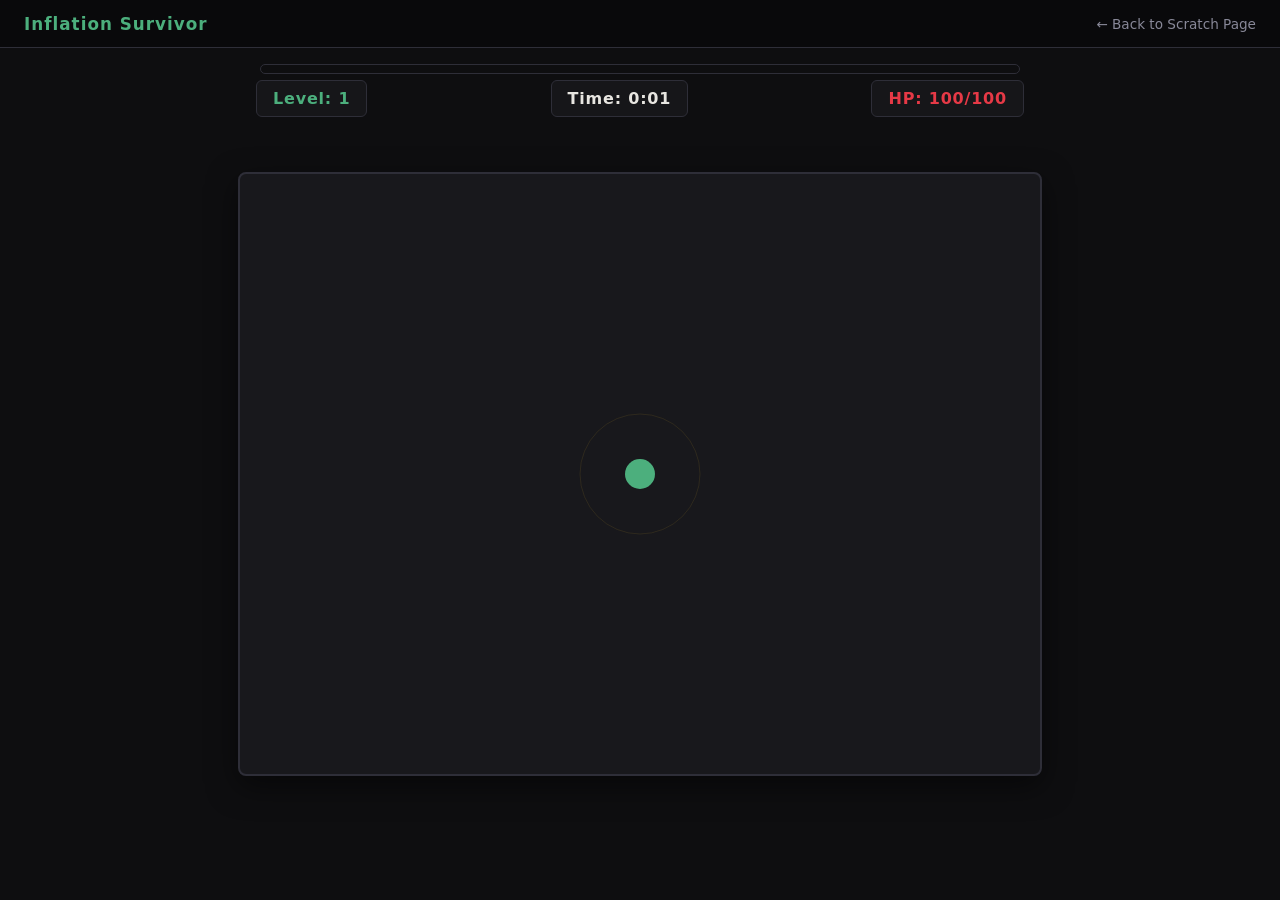
==== game.html @ 9a2759a7 "Add files via upload" ====
<!DOCTYPE html>
<html lang="en">
<head>
    <meta charset="UTF-8">
    <meta name="viewport" content="width=device-width, initial-scale=1.0">
    <title>Inflation Survivor</title>
    <style>
        /* ===== Reset & Base ===== */
        *, *::before, *::after { box-sizing: border-box; margin: 0; padding: 0; }

        :root {
            --dark: #0e0e10;
            --card: #18181c;
            --border: #2e2e38;
            --red: #e63946;
            --gold: #f4c430;
            --green: #4caf7d;
            --text: #e8e6e1;
            --muted: #888898;
        }

        body {
            font-family: 'Segoe UI', system-ui, sans-serif;
            background: var(--dark);
            color: var(--text);
            min-height: 100vh;
            display: flex;
            flex-direction: column;
            overflow: hidden; /* Prevent scrolling while playing */
        }

        /* ===== Top Nav ===== */
        .top-nav {
            background: #09090b;
            padding: 0.85rem 1.5rem;
            display: flex;
            justify-content: space-between;
            align-items: center;
            border-bottom: 1px solid var(--border);
            z-index: 10;
        }
        .top-nav .brand { color: var(--green); font-weight: 900; font-size: 1.05rem; text-decoration: none; letter-spacing: 0.06em; }
        .top-nav a { color: var(--muted); font-size: 0.85rem; text-decoration: none; }
        .top-nav a:hover { color: var(--text); }

        /* ===== Game Container ===== */
        .game-container {
            flex-grow: 1;
            display: flex;
            justify-content: center;
            align-items: center;
            position: relative;
            padding: 1rem;
        }

        canvas {
            background: var(--card);
            border: 2px solid var(--border);
            border-radius: 8px;
            box-shadow: 0 10px 30px rgba(0,0,0,0.5);
            max-width: 100%;
            max-height: 100%;
        }

        /* ===== UI Overlays ===== */
        .ui-layer {
            position: absolute;
            top: 2rem;
            left: 50%;
            transform: translateX(-50%);
            width: 800px;
            max-width: 95%;
            display: flex;
            justify-content: space-between;
            pointer-events: none;
            padding: 0 1rem;
        }

        .stat-box {
            background: rgba(24, 24, 28, 0.8);
            border: 1px solid var(--border);
            padding: 0.5rem 1rem;
            border-radius: 6px;
            font-weight: bold;
            letter-spacing: 0.05em;
        }

        .xp-bar-container {
            position: absolute;
            top: 1rem;
            left: 50%;
            transform: translateX(-50%);
            width: 760px;
            max-width: 90%;
            height: 10px;
            background: var(--dark);
            border: 1px solid var(--border);
            border-radius: 10px;
            overflow: hidden;
            pointer-events: none;
        }
        
        .xp-bar-fill {
            height: 100%;
            width: 0%;
            background: var(--gold);
            transition: width 0.2s;
        }

        /* ===== Game Over Screen ===== */
        .overlay-screen {
            position: absolute;
            top: 0; left: 0; right: 0; bottom: 0;
            background: rgba(14, 14, 16, 0.85);
            display: flex;
            flex-direction: column;
            justify-content: center;
            align-items: center;
            z-index: 20;
            display: none;
        }

        .overlay-screen h1 {
            font-size: 3rem;
            color: var(--red);
            margin-bottom: 1rem;
        }

        .overlay-screen p {
            font-size: 1.2rem;
            margin-bottom: 2rem;
            color: var(--muted);
        }

        .btn {
            background: var(--green);
            color: var(--dark);
            border: none;
            padding: 0.8rem 2rem;
            font-size: 1.1rem;
            font-weight: bold;
            border-radius: 6px;
            cursor: pointer;
            transition: transform 0.1s;
        }
        .btn:hover { background: #5cdb99; }
        .btn:active { transform: scale(0.95); }

    </style>
</head>
<body>

<nav class="top-nav">
    <a href="scratch.html" class="brand">Inflation Survivor</a>
    <a href="scratch.html">← Back to Scratch Page</a>
</nav>

<div class="game-container">
    <div class="xp-bar-container"><div class="xp-bar-fill" id="xp-bar"></div></div>
    
    <div class="ui-layer">
        <div class="stat-box" style="color: var(--green);">Level: <span id="ui-level">1</span></div>
        <div class="stat-box" style="color: var(--text);">Time: <span id="ui-time">0:00</span></div>
        <div class="stat-box" style="color: var(--red);">HP: <span id="ui-hp">100</span>/100</div>
    </div>

    <canvas id="gameCanvas" width="800" height="600"></canvas>

    <div class="overlay-screen" id="game-over">
        <h1>BANKRUPT</h1>
        <p>You survived <span id="final-time" style="color:var(--text)">0:00</span> and reached Level <span id="final-level" style="color:var(--gold)">1</span>.</p>
        <button class="btn" onclick="startGame()">Restart Game</button>
    </div>
</div>

<script>
    const canvas = document.getElementById('gameCanvas');
    const ctx = canvas.getContext('2d');

    // UI Elements
    const uiLevel = document.getElementById('ui-level');
    const uiHp = document.getElementById('ui-hp');
    const uiTime = document.getElementById('ui-time');
    const xpBar = document.getElementById('xp-bar');
    const gameOverScreen = document.getElementById('game-over');
    const finalTime = document.getElementById('final-time');
    const finalLevel = document.getElementById('final-level');

    // Input tracking
    const keys = { w: false, a: false, s: false, d: false, ArrowUp: false, ArrowLeft: false, ArrowDown: false, ArrowRight: false };
    
    window.addEventListener('keydown', e => { if(keys.hasOwnProperty(e.key)) keys[e.key] = true; });
    window.addEventListener('keyup', e => { if(keys.hasOwnProperty(e.key)) keys[e.key] = false; });

    // Game State
    let gameLoop;
    let frameCount = 0;
    let isGameOver = false;
    let startTime = 0;

    let player, enemies, projectiles, gems, particles;

    class Player {
        constructor() {
            this.x = canvas.width / 2;
            this.y = canvas.height / 2;
            this.size = 15;
            this.speed = 3.5;
            this.maxHp = 100;
            this.hp = 100;
            
            this.level = 1;
            this.xp = 0;
            this.xpNeeded = 10;
            
            // Attack stats
            this.fireRate = 60; // shoots every X frames
            this.projectileSpeed = 7;
            this.damage = 25;
            this.attackTimer = 0;
            this.pickupRadius = 60;
        }

        update() {
            // Movement
            let dx = 0; let dy = 0;
            if (keys.w || keys.ArrowUp) dy -= 1;
            if (keys.s || keys.ArrowDown) dy += 1;
            if (keys.a || keys.ArrowLeft) dx -= 1;
            if (keys.d || keys.ArrowRight) dx += 1;

            // Normalize diagonal movement
            if (dx !== 0 && dy !== 0) {
                const length = Math.sqrt(dx*dx + dy*dy);
                dx /= length; dy /= length;
            }

            this.x += dx * this.speed;
            this.y += dy * this.speed;

            // Keep in bounds
            this.x = Math.max(this.size, Math.min(canvas.width - this.size, this.x));
            this.y = Math.max(this.size, Math.min(canvas.height - this.size, this.y));

            // Auto Attack
            this.attackTimer++;
            if (this.attackTimer >= this.fireRate) {
                this.shoot();
                this.attackTimer = 0;
            }
        }

        shoot() {
            if (enemies.length === 0) return;
            
            // Find nearest enemy
            let nearest = null;
            let minDist = Infinity;
            
            for (let enemy of enemies) {
                const dist = Math.hypot(enemy.x - this.x, enemy.y - this.y);
                if (dist < minDist) {
                    minDist = dist;
                    nearest = enemy;
                }
            }

            if (nearest) {
                const angle = Math.atan2(nearest.y - this.y, nearest.x - this.x);
                projectiles.push(new Projectile(this.x, this.y, angle, this.projectileSpeed, this.damage));
                
                // At higher levels, shoot backwards too
                if (this.level >= 5) {
                    projectiles.push(new Projectile(this.x, this.y, angle + Math.PI, this.projectileSpeed, this.damage));
                }
            }
        }

        gainXp(amount) {
            this.xp += amount;
            if (this.xp >= this.xpNeeded) {
                this.xp -= this.xpNeeded;
                this.level++;
                this.xpNeeded = Math.floor(this.xpNeeded * 1.5);
                
                // Level up perks
                this.maxHp += 10;
                this.hp = this.maxHp;
                this.damage += 5;
                if (this.fireRate > 15) this.fireRate -= 5;
                this.pickupRadius += 10;
                
                createParticles(this.x, this.y, '#f4c430', 30);
                uiLevel.textContent = this.level;
            }
            updateUI();
        }

        takeDamage(amount) {
            this.hp -= amount;
            updateUI();
            if (this.hp <= 0) {
                endGame();
            }
        }

        draw() {
            ctx.fillStyle = '#4caf7d'; // Wallet green
            ctx.beginPath();
            ctx.arc(this.x, this.y, this.size, 0, Math.PI * 2);
            ctx.fill();
            
            // Draw pickup radius faintly
            ctx.strokeStyle = 'rgba(244, 196, 48, 0.1)';
            ctx.beginPath();
            ctx.arc(this.x, this.y, this.pickupRadius, 0, Math.PI * 2);
            ctx.stroke();
        }
    }

    class Enemy {
        constructor(x, y, type) {
            this.x = x;
            this.y = y;
            this.size = type === 'tank' ? 18 : 12;
            this.speed = type === 'fast' ? 2.5 : type === 'tank' ? 0.8 : 1.2;
            this.hp = type === 'tank' ? 150 : 40;
            this.damage = type === 'tank' ? 15 : 5;
            this.color = type === 'fast' ? '#e89447' : '#e63946'; // Orange bills, Red inflation
        }

        update() {
            const angle = Math.atan2(player.y - this.y, player.x - this.x);
            this.x += Math.cos(angle) * this.speed;
            this.y += Math.sin(angle) * this.speed;

            // Check collision with player
            const dist = Math.hypot(player.x - this.x, player.y - this.y);
            if (dist < this.size + player.size) {
                player.takeDamage(this.damage);
                this.hp = 0; // Enemy dies on impact
            }
        }

        draw() {
            ctx.fillStyle = this.color;
            ctx.beginPath();
            ctx.arc(this.x, this.y, this.size, 0, Math.PI * 2);
            ctx.fill();
        }
    }

    class Projectile {
        constructor(x, y, angle, speed, damage) {
            this.x = x;
            this.y = y;
            this.vx = Math.cos(angle) * speed;
            this.vy = Math.sin(angle) * speed;
            this.size = 4;
            this.damage = damage;
            this.life = 100;
        }

        update() {
            this.x += this.vx;
            this.y += this.vy;
            this.life--;
        }

        draw() {
            ctx.fillStyle = '#e8e6e1';
            ctx.beginPath();
            ctx.arc(this.x, this.y, this.size, 0, Math.PI * 2);
            ctx.fill();
        }
    }

    class Gem {
        constructor(x, y) {
            this.x = x;
            this.y = y;
            this.size = 5;
            this.value = 5;
            this.collected = false;
        }

        update() {
            const dist = Math.hypot(player.x - this.x, player.y - this.y);
            
            // Magnet effect
            if (dist < player.pickupRadius) {
                const angle = Math.atan2(player.y - this.y, player.x - this.x);
                this.x += Math.cos(angle) * 6;
                this.y += Math.sin(angle) * 6;
            }

            // Pickup
            if (dist < player.size + this.size) {
                player.gainXp(this.value);
                this.collected = true;
            }
        }

        draw() {
            ctx.fillStyle = '#f4c430'; // Gold
            ctx.beginPath();
            ctx.arc(this.x, this.y, this.size, 0, Math.PI * 2);
            ctx.fill();
        }
    }

    class Particle {
        constructor(x, y, color) {
            this.x = x;
            this.y = y;
            this.vx = (Math.random() - 0.5) * 6;
            this.vy = (Math.random() - 0.5) * 6;
            this.life = Math.random() * 20 + 10;
            this.color = color;
            this.size = Math.random() * 3 + 1;
        }
        update() {
            this.x += this.vx;
            this.y += this.vy;
            this.life--;
        }
        draw() {
            ctx.fillStyle = this.color;
            ctx.fillRect(this.x, this.y, this.size, this.size);
        }
    }

    function createParticles(x, y, color, amount=10) {
        for(let i=0; i<amount; i++) particles.push(new Particle(x, y, color));
    }

    function spawnEnemy() {
        // Spawn slightly outside canvas
        let x, y;
        if (Math.random() < 0.5) {
            x = Math.random() < 0.5 ? -30 : canvas.width + 30;
            y = Math.random() * canvas.height;
        } else {
            x = Math.random() * canvas.width;
            y = Math.random() < 0.5 ? -30 : canvas.height + 30;
        }

        // Difficulty scaling over time
        const r = Math.random();
        let type = 'normal';
        if (frameCount > 600 && r < 0.2) type = 'fast';
        if (frameCount > 1200 && r > 0.8) type = 'tank';

        enemies.push(new Enemy(x, y, type));
    }

    function updateUI() {
        uiHp.textContent = Math.max(0, Math.floor(player.hp));
        xpBar.style.width = `${(player.xp / player.xpNeeded) * 100}%`;
    }

    function formatTime(ms) {
        const totalSeconds = Math.floor(ms / 1000);
        const m = Math.floor(totalSeconds / 60);
        const s = totalSeconds % 60;
        return `${m}:${s.toString().padStart(2, '0')}`;
    }

    function startGame() {
        player = new Player();
        enemies = [];
        projectiles = [];
        gems = [];
        particles = [];
        frameCount = 0;
        isGameOver = false;
        startTime = Date.now();
        
        gameOverScreen.style.display = 'none';
        uiLevel.textContent = player.level;
        updateUI();
        
        if(gameLoop) cancelAnimationFrame(gameLoop);
        loop();
    }

    function endGame() {
        isGameOver = true;
        const timeAlive = formatTime(Date.now() - startTime);
        finalTime.textContent = timeAlive;
        finalLevel.textContent = player.level;
        gameOverScreen.style.display = 'flex';
    }

    function loop() {
        if (isGameOver) return;
        
        ctx.clearRect(0, 0, canvas.width, canvas.height);
        frameCount++;

        // Timer
        uiTime.textContent = formatTime(Date.now() - startTime);

        // Spawn logic (gets faster over time)
        const spawnRate = Math.max(10, 60 - Math.floor(frameCount / 300));
        if (frameCount % spawnRate === 0) spawnEnemy();

        // Update & Draw Player
        player.update();
        player.draw();

        // Projectiles
        for (let i = projectiles.length - 1; i >= 0; i--) {
            let p = projectiles[i];
            p.update();
            p.draw();
            if (p.life <= 0 || p.x < 0 || p.x > canvas.width || p.y < 0 || p.y > canvas.height) {
                projectiles.splice(i, 1);
            }
        }

        // Gems
        for (let i = gems.length - 1; i >= 0; i--) {
            let g = gems[i];
            g.update();
            g.draw();
            if (g.collected) gems.splice(i, 1);
        }

        // Enemies & Collisions
        for (let i = enemies.length - 1; i >= 0; i--) {
            let e = enemies[i];
            e.update();
            e.draw();

            // Check if hit by projectile
            for (let j = projectiles.length - 1; j >= 0; j--) {
                let p = projectiles[j];
                const dist = Math.hypot(e.x - p.x, e.y - p.y);
                if (dist < e.size + p.size) {
                    e.hp -= p.damage;
                    createParticles(p.x, p.y, '#e8e6e1', 5);
                    projectiles.splice(j, 1);
                    break;
                }
            }

            if (e.hp <= 0) {
                createParticles(e.x, e.y, e.color, 15);
                gems.push(new Gem(e.x, e.y));
                enemies.splice(i, 1);
            }
        }

        // Particles
        for (let i = particles.length - 1; i >= 0; i--) {
            let pt = particles[i];
            pt.update();
            pt.draw();
            if (pt.life <= 0) particles.splice(i, 1);
        }

        gameLoop = requestAnimationFrame(loop);
    }

    // Start
    startGame();
</script>

</body>
</html>
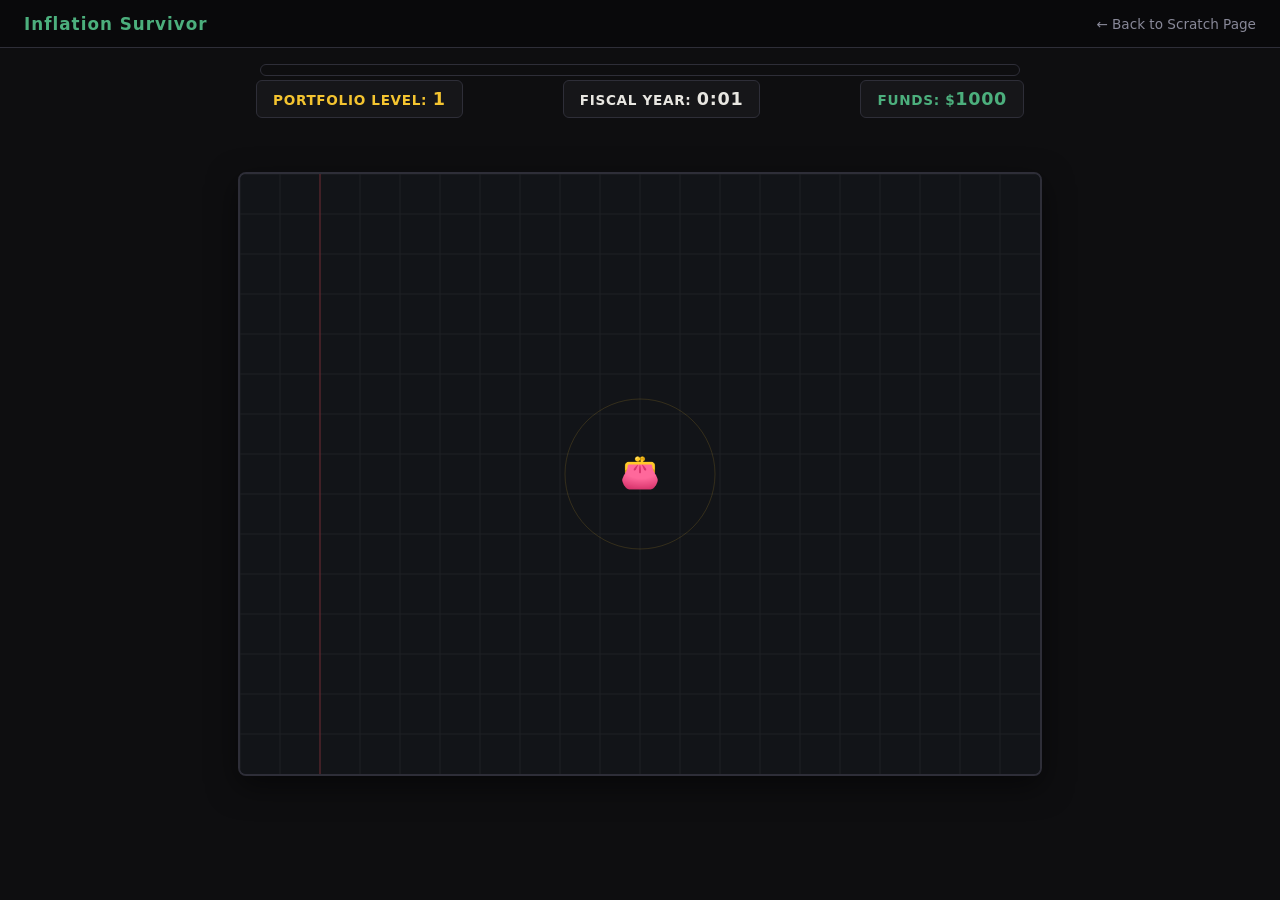
==== commit 06c9e5a7: "Add files via upload" ====
--- a/game.html
+++ b/game.html
@@ -12,7 +12,7 @@
             --dark: #0e0e10;
             --card: #18181c;
             --border: #2e2e38;
-            --red: #e63946;
+            --red: #ff4d4d;
             --gold: #f4c430;
             --green: #4caf7d;
             --text: #e8e6e1;
@@ -26,7 +26,7 @@
             min-height: 100vh;
             display: flex;
             flex-direction: column;
-            overflow: hidden; /* Prevent scrolling while playing */
+            overflow: hidden;
         }
 
         /* ===== Top Nav ===== */
@@ -54,7 +54,7 @@
         }
 
         canvas {
-            background: var(--card);
+            background: #121418; 
             border: 2px solid var(--border);
             border-radius: 8px;
             box-shadow: 0 10px 30px rgba(0,0,0,0.5);
@@ -77,13 +77,17 @@
         }
 
         .stat-box {
-            background: rgba(24, 24, 28, 0.8);
+            background: rgba(24, 24, 28, 0.85);
             border: 1px solid var(--border);
             padding: 0.5rem 1rem;
             border-radius: 6px;
             font-weight: bold;
             letter-spacing: 0.05em;
-        }
+            text-transform: uppercase;
+            font-size: 0.85rem;
+        }
+
+        .stat-box span { font-size: 1.1rem; }
 
         .xp-bar-container {
             position: absolute;
@@ -92,7 +96,7 @@
             transform: translateX(-50%);
             width: 760px;
             max-width: 90%;
-            height: 10px;
+            height: 12px;
             background: var(--dark);
             border: 1px solid var(--border);
             border-radius: 10px;
@@ -103,15 +107,28 @@
         .xp-bar-fill {
             height: 100%;
             width: 0%;
-            background: var(--gold);
+            background: linear-gradient(90deg, #b8860b, var(--gold));
             transition: width 0.2s;
+        }
+
+        .level-up-text {
+            position: absolute;
+            top: 20%;
+            color: var(--gold);
+            font-size: 2rem;
+            font-weight: 900;
+            text-shadow: 0 4px 10px rgba(0,0,0,0.8);
+            opacity: 0;
+            transition: opacity 0.3s;
+            pointer-events: none;
+            z-index: 15;
         }
 
         /* ===== Game Over Screen ===== */
         .overlay-screen {
             position: absolute;
             top: 0; left: 0; right: 0; bottom: 0;
-            background: rgba(14, 14, 16, 0.85);
+            background: rgba(14, 14, 16, 0.9);
             display: flex;
             flex-direction: column;
             justify-content: center;
@@ -121,15 +138,19 @@
         }
 
         .overlay-screen h1 {
-            font-size: 3rem;
+            font-size: 4rem;
             color: var(--red);
-            margin-bottom: 1rem;
+            margin-bottom: 0.5rem;
+            letter-spacing: 0.1em;
+            text-shadow: 0 0 20px rgba(230, 57, 70, 0.4);
         }
 
         .overlay-screen p {
             font-size: 1.2rem;
             margin-bottom: 2rem;
             color: var(--muted);
+            text-align: center;
+            line-height: 1.6;
         }
 
         .btn {
@@ -141,7 +162,7 @@
             font-weight: bold;
             border-radius: 6px;
             cursor: pointer;
-            transition: transform 0.1s;
+            transition: transform 0.1s, background 0.2s;
         }
         .btn:hover { background: #5cdb99; }
         .btn:active { transform: scale(0.95); }
@@ -159,17 +180,22 @@
     <div class="xp-bar-container"><div class="xp-bar-fill" id="xp-bar"></div></div>
     
     <div class="ui-layer">
-        <div class="stat-box" style="color: var(--green);">Level: <span id="ui-level">1</span></div>
-        <div class="stat-box" style="color: var(--text);">Time: <span id="ui-time">0:00</span></div>
-        <div class="stat-box" style="color: var(--red);">HP: <span id="ui-hp">100</span>/100</div>
+        <div class="stat-box" style="color: var(--gold);">Portfolio Level: <span id="ui-level">1</span></div>
+        <div class="stat-box" style="color: var(--text);">Fiscal Year: <span id="ui-time">0:00</span></div>
+        <div class="stat-box" style="color: var(--green);">Funds: $<span id="ui-hp">1000</span></div>
     </div>
+
+    <!-- UI Toasts -->
+    <div id="level-up-toast" class="level-up-text">📈 Compound Interest Applied!</div>
+    <div id="boss-toast" class="level-up-text" style="color: var(--red); top: 30%; font-size: 2.5rem; text-shadow: 0 4px 20px rgba(230, 57, 70, 0.9);">⚠️ BEAR MARKET DETECTED ⚠️</div>
+    <div id="bull-toast" class="level-up-text" style="color: var(--green); top: 35%; font-size: 2.5rem; text-shadow: 0 4px 20px rgba(76, 175, 125, 0.9);">🚀 BULL MARKET! CATCH IT! 🚀</div>
 
     <canvas id="gameCanvas" width="800" height="600"></canvas>
 
     <div class="overlay-screen" id="game-over">
         <h1>BANKRUPT</h1>
-        <p>You survived <span id="final-time" style="color:var(--text)">0:00</span> and reached Level <span id="final-level" style="color:var(--gold)">1</span>.</p>
-        <button class="btn" onclick="startGame()">Restart Game</button>
+        <p>Your wallet succumbed to endless inflation.<br>You survived <span id="final-time" style="color:var(--text)">0:00</span> and built a Portfolio Level of <span id="final-level" style="color:var(--gold)">1</span>.</p>
+        <button class="btn" onclick="startGame()">Bailout (Restart)</button>
     </div>
 </div>
 
@@ -185,10 +211,12 @@
     const gameOverScreen = document.getElementById('game-over');
     const finalTime = document.getElementById('final-time');
     const finalLevel = document.getElementById('final-level');
+    const levelUpToast = document.getElementById('level-up-toast');
+    const bossToast = document.getElementById('boss-toast');
+    const bullToast = document.getElementById('bull-toast');
 
     // Input tracking
     const keys = { w: false, a: false, s: false, d: false, ArrowUp: false, ArrowLeft: false, ArrowDown: false, ArrowRight: false };
-    
     window.addEventListener('keydown', e => { if(keys.hasOwnProperty(e.key)) keys[e.key] = true; });
     window.addEventListener('keyup', e => { if(keys.hasOwnProperty(e.key)) keys[e.key] = false; });
 
@@ -197,39 +225,37 @@
     let frameCount = 0;
     let isGameOver = false;
     let startTime = 0;
-
-    let player, enemies, projectiles, gems, particles;
+    let lastBossLevel = 0;
+
+    let player, enemies, projectiles, gems, particles, floatingTexts;
 
     class Player {
         constructor() {
             this.x = canvas.width / 2;
             this.y = canvas.height / 2;
-            this.size = 15;
+            this.size = 18; 
             this.speed = 3.5;
-            this.maxHp = 100;
-            this.hp = 100;
+            this.maxHp = 1000;
+            this.hp = 1000;
             
             this.level = 1;
             this.xp = 0;
             this.xpNeeded = 10;
             
-            // Attack stats
-            this.fireRate = 60; // shoots every X frames
-            this.projectileSpeed = 7;
-            this.damage = 25;
+            this.fireRate = 50; 
+            this.projectileSpeed = 8;
+            this.damage = 30;
             this.attackTimer = 0;
-            this.pickupRadius = 60;
+            this.pickupRadius = 75;
         }
 
         update() {
-            // Movement
             let dx = 0; let dy = 0;
             if (keys.w || keys.ArrowUp) dy -= 1;
             if (keys.s || keys.ArrowDown) dy += 1;
             if (keys.a || keys.ArrowLeft) dx -= 1;
             if (keys.d || keys.ArrowRight) dx += 1;
 
-            // Normalize diagonal movement
             if (dx !== 0 && dy !== 0) {
                 const length = Math.sqrt(dx*dx + dy*dy);
                 dx /= length; dy /= length;
@@ -238,11 +264,9 @@
             this.x += dx * this.speed;
             this.y += dy * this.speed;
 
-            // Keep in bounds
             this.x = Math.max(this.size, Math.min(canvas.width - this.size, this.x));
             this.y = Math.max(this.size, Math.min(canvas.height - this.size, this.y));
 
-            // Auto Attack
             this.attackTimer++;
             if (this.attackTimer >= this.fireRate) {
                 this.shoot();
@@ -253,11 +277,13 @@
         shoot() {
             if (enemies.length === 0) return;
             
-            // Find nearest enemy
             let nearest = null;
             let minDist = Infinity;
             
             for (let enemy of enemies) {
+                // Prioritize shooting enemies on screen
+                if(enemy.x < 0 || enemy.x > canvas.width || enemy.y < 0 || enemy.y > canvas.height) continue;
+                
                 const dist = Math.hypot(enemy.x - this.x, enemy.y - this.y);
                 if (dist < minDist) {
                     minDist = dist;
@@ -269,49 +295,56 @@
                 const angle = Math.atan2(nearest.y - this.y, nearest.x - this.x);
                 projectiles.push(new Projectile(this.x, this.y, angle, this.projectileSpeed, this.damage));
                 
-                // At higher levels, shoot backwards too
-                if (this.level >= 5) {
-                    projectiles.push(new Projectile(this.x, this.y, angle + Math.PI, this.projectileSpeed, this.damage));
-                }
+                if (this.level >= 4) projectiles.push(new Projectile(this.x, this.y, angle + Math.PI, this.projectileSpeed, this.damage));
+                if (this.level >= 8) projectiles.push(new Projectile(this.x, this.y, angle + Math.PI/2, this.projectileSpeed, this.damage));
+                if (this.level >= 12) projectiles.push(new Projectile(this.x, this.y, angle - Math.PI/2, this.projectileSpeed, this.damage));
             }
         }
 
         gainXp(amount) {
             this.xp += amount;
-            if (this.xp >= this.xpNeeded) {
+            
+            while (this.xp >= this.xpNeeded) {
                 this.xp -= this.xpNeeded;
                 this.level++;
                 this.xpNeeded = Math.floor(this.xpNeeded * 1.5);
                 
-                // Level up perks
-                this.maxHp += 10;
-                this.hp = this.maxHp;
-                this.damage += 5;
-                if (this.fireRate > 15) this.fireRate -= 5;
+                this.maxHp += 50;
+                this.hp += this.maxHp * 0.25; 
+                if (this.hp > this.maxHp) this.hp = this.maxHp;
+                
+                this.damage += 8;
+                if (this.fireRate > 12) this.fireRate -= 4;
                 this.pickupRadius += 10;
                 
-                createParticles(this.x, this.y, '#f4c430', 30);
+                createParticles(this.x, this.y, '#f4c430', 40);
                 uiLevel.textContent = this.level;
+                
+                levelUpToast.style.opacity = 1;
+                setTimeout(() => levelUpToast.style.opacity = 0, 2000);
+
+                if (this.level % 5 === 0 && this.level !== 5 && lastBossLevel !== this.level) {
+                    lastBossLevel = this.level;
+                    spawnBoss();
+                }
             }
             updateUI();
         }
 
         takeDamage(amount) {
             this.hp -= amount;
+            floatingTexts.push(new FloatingText(this.x, this.y - 20, `-$${Math.floor(amount)}`, '#ff4d4d'));
+            uiHp.style.color = this.hp < this.maxHp * 0.3 ? 'var(--red)' : 'var(--green)';
             updateUI();
-            if (this.hp <= 0) {
-                endGame();
-            }
+            if (this.hp <= 0) endGame();
         }
 
         draw() {
-            ctx.fillStyle = '#4caf7d'; // Wallet green
-            ctx.beginPath();
-            ctx.arc(this.x, this.y, this.size, 0, Math.PI * 2);
-            ctx.fill();
+            ctx.font = '32px Arial';
+            ctx.fillText('👛', this.x, this.y); 
             
-            // Draw pickup radius faintly
-            ctx.strokeStyle = 'rgba(244, 196, 48, 0.1)';
+            ctx.strokeStyle = 'rgba(244, 196, 48, 0.15)';
+            ctx.lineWidth = 1;
             ctx.beginPath();
             ctx.arc(this.x, this.y, this.pickupRadius, 0, Math.PI * 2);
             ctx.stroke();
@@ -322,111 +355,163 @@
         constructor(x, y, type) {
             this.x = x;
             this.y = y;
-            this.size = type === 'tank' ? 18 : 12;
-            this.speed = type === 'fast' ? 2.5 : type === 'tank' ? 0.8 : 1.2;
-            this.hp = type === 'tank' ? 150 : 40;
-            this.damage = type === 'tank' ? 15 : 5;
-            this.color = type === 'fast' ? '#e89447' : '#e63946'; // Orange bills, Red inflation
+            this.type = type;
+            this.isBoss = false;
+
+            // Restored the scaling so the game actually pushes back!
+            const diffScale = 1; 
+            const dmgScale = 1;  
+            
+            if (type === 'boss') {
+                this.emoji = '🐻'; 
+                this.size = 45 * (1 + player.level / 50);
+                this.speed = 1.05 + (player.level * 0.02);
+                this.hp = 2000 * Math.pow(1.5, player.level / 5); 
+                this.damage = 300 * dmgScale;
+                this.isBoss = true;
+            } else if (type === 'bull') {
+                this.emoji = '🐂'; 
+                this.size = 35;
+                this.speed = 1.4; // Fast enough you have to chase it
+                this.hp = 3500 + (player.level * 100); 
+                this.damage = 0; // Bulls don't hurt you
+            } else if (type === 'guard') {
+                this.emoji = '💼'; // Regulators / Auditors
+                this.size = 20;
+                this.speed = 2.2; // Extremely fast to intercept you
+                this.hp = 500 * diffScale; 
+                this.damage = 80 * dmgScale;
+            } else if (type === 'tank') {
+                this.emoji = '📈'; 
+                this.size = 22;
+                this.speed = 0.9;
+                this.hp = 180 * diffScale;
+                this.damage = 150 * dmgScale;
+            } else if (type === 'fast') {
+                this.emoji = '🛒'; 
+                this.size = 14;
+                this.speed = 2.8;
+                this.hp = 30 * diffScale;
+                this.damage = 40 * dmgScale;
+            } else {
+                this.emoji = '🧾'; 
+                this.size = 16;
+                this.speed = 1.4;
+                this.hp = 50 * diffScale;
+                this.damage = 60 * dmgScale;
+            }
         }
 
         update() {
-            const angle = Math.atan2(player.y - this.y, player.x - this.x);
-            this.x += Math.cos(angle) * this.speed;
-            this.y += Math.sin(angle) * this.speed;
-
-            // Check collision with player
+            if (this.type === 'bull') {
+                // Bull ignores player and runs across the screen
+                this.x += this.vx;
+                this.y += this.vy;
+
+                // Despawn cleanly without dropping loot if it escapes bounds
+                if (this.x < -200 || this.x > canvas.width + 200 || this.y < -200 || this.y > canvas.height + 200) {
+                    this.hp = -999; 
+                }
+            } else {
+                // Normal enemies chase the player
+                const angle = Math.atan2(player.y - this.y, player.x - this.x);
+                this.x += Math.cos(angle) * this.speed;
+                this.y += Math.sin(angle) * this.speed;
+
+                const dist = Math.hypot(player.x - this.x, player.y - this.y);
+                if (dist < this.size + player.size - 5) { 
+                    player.takeDamage(this.damage);
+                    this.hp = 0; 
+                }
+            }
+        }
+
+        draw() {
+            ctx.font = `${this.size * 2}px Arial`;
+            ctx.fillText(this.emoji, this.x, this.y);
+        }
+    }
+
+    class Projectile {
+        constructor(x, y, angle, speed, damage) {
+            this.x = x; this.y = y;
+            this.vx = Math.cos(angle) * speed;
+            this.vy = Math.sin(angle) * speed;
+            this.size = 10;
+            this.damage = damage;
+            this.life = 100;
+        }
+        update() { this.x += this.vx; this.y += this.vy; this.life--; }
+        draw() {
+            ctx.fillStyle = '#85bb65'; 
+            ctx.font = 'bold 20px Arial';
+            ctx.fillText('$', this.x, this.y);
+        }
+    }
+
+    class Gem {
+        constructor(x, y, value = 5) {
+            this.x = x; this.y = y;
+            this.size = value;
+            this.value = value;
+            this.collected = false;
+        }
+
+        update() {
             const dist = Math.hypot(player.x - this.x, player.y - this.y);
-            if (dist < this.size + player.size) {
-                player.takeDamage(this.damage);
-                this.hp = 0; // Enemy dies on impact
-            }
-        }
-
+            if (dist < player.pickupRadius) {
+                const angle = Math.atan2(player.y - this.y, player.x - this.x);
+                this.x += Math.cos(angle) * 7;
+                this.y += Math.sin(angle) * 7;
+            }
+            if (dist < player.size + this.size) {
+                player.gainXp(this.value);
+                floatingTexts.push(new FloatingText(this.x, this.y, '+$', '#f4c430'));
+                this.collected = true;
+            }
+        }
+
+        draw() {
+            ctx.font = `${this.size * 1.6}px Arial`;
+            ctx.fillText('🪙', this.x, this.y);
+        }
+    }
+
+    class FloatingText {
+        constructor(x, y, text, color) {
+            this.x = x + (Math.random() * 20 - 10);
+            this.y = y;
+            this.text = text;
+            this.color = color;
+            this.life = 40;
+            this.vy = -0.8;
+        }
+        update() { this.y += this.vy; this.life--; }
         draw() {
             ctx.fillStyle = this.color;
-            ctx.beginPath();
-            ctx.arc(this.x, this.y, this.size, 0, Math.PI * 2);
-            ctx.fill();
-        }
-    }
-
-    class Projectile {
-        constructor(x, y, angle, speed, damage) {
-            this.x = x;
-            this.y = y;
-            this.vx = Math.cos(angle) * speed;
-            this.vy = Math.sin(angle) * speed;
-            this.size = 4;
-            this.damage = damage;
-            this.life = 100;
-        }
-
-        update() {
-            this.x += this.vx;
-            this.y += this.vy;
-            this.life--;
-        }
-
-        draw() {
-            ctx.fillStyle = '#e8e6e1';
-            ctx.beginPath();
-            ctx.arc(this.x, this.y, this.size, 0, Math.PI * 2);
-            ctx.fill();
-        }
-    }
-
-    class Gem {
-        constructor(x, y) {
-            this.x = x;
-            this.y = y;
-            this.size = 5;
-            this.value = 5;
-            this.collected = false;
-        }
-
-        update() {
-            const dist = Math.hypot(player.x - this.x, player.y - this.y);
-            
-            // Magnet effect
-            if (dist < player.pickupRadius) {
-                const angle = Math.atan2(player.y - this.y, player.x - this.x);
-                this.x += Math.cos(angle) * 6;
-                this.y += Math.sin(angle) * 6;
-            }
-
-            // Pickup
-            if (dist < player.size + this.size) {
-                player.gainXp(this.value);
-                this.collected = true;
-            }
-        }
-
-        draw() {
-            ctx.fillStyle = '#f4c430'; // Gold
-            ctx.beginPath();
-            ctx.arc(this.x, this.y, this.size, 0, Math.PI * 2);
-            ctx.fill();
+            ctx.globalAlpha = Math.max(0, this.life / 40);
+            ctx.font = 'bold 16px Arial';
+            ctx.fillText(this.text, this.x, this.y);
+            ctx.globalAlpha = 1.0;
         }
     }
 
     class Particle {
         constructor(x, y, color) {
-            this.x = x;
-            this.y = y;
-            this.vx = (Math.random() - 0.5) * 6;
-            this.vy = (Math.random() - 0.5) * 6;
+            this.x = x; this.y = y;
+            this.vx = (Math.random() - 0.5) * 8;
+            this.vy = (Math.random() - 0.5) * 8;
             this.life = Math.random() * 20 + 10;
+            this.maxLife = this.life;
             this.color = color;
-            this.size = Math.random() * 3 + 1;
-        }
-        update() {
-            this.x += this.vx;
-            this.y += this.vy;
-            this.life--;
-        }
+            this.size = Math.random() * 4 + 2;
+        }
+        update() { this.x += this.vx; this.y += this.vy; this.life--; }
         draw() {
             ctx.fillStyle = this.color;
+            ctx.globalAlpha = Math.max(0, this.life / this.maxLife);
             ctx.fillRect(this.x, this.y, this.size, this.size);
+            ctx.globalAlpha = 1.0;
         }
     }
 
@@ -434,22 +519,62 @@
         for(let i=0; i<amount; i++) particles.push(new Particle(x, y, color));
     }
 
+    function spawnBoss() {
+        let x = Math.random() < 0.5 ? -60 : canvas.width + 60;
+        let y = Math.random() * canvas.height;
+        enemies.push(new Enemy(x, y, 'boss'));
+        
+        bossToast.style.opacity = 1;
+        setTimeout(() => bossToast.style.opacity = 0, 3500);
+    }
+
+    function spawnBullEvent() {
+        let startX, startY, targetX, targetY;
+        
+        // Pick a side to spawn, and aim towards the opposite side
+        if (Math.random() < 0.5) { 
+            startX = Math.random() < 0.5 ? -50 : canvas.width + 50;
+            startY = Math.random() * canvas.height;
+            targetX = startX < 0 ? canvas.width + 50 : -50;
+            targetY = Math.random() * canvas.height;
+        } else { 
+            startX = Math.random() * canvas.width;
+            startY = Math.random() < 0.5 ? -50 : canvas.height + 50;
+            targetX = Math.random() * canvas.width;
+            targetY = startY < 0 ? canvas.height + 50 : -50;
+        }
+
+        let bull = new Enemy(startX, startY, 'bull');
+        const angle = Math.atan2(targetY - startY, targetX - startX);
+        bull.vx = Math.cos(angle) * 1.5; 
+        bull.vy = Math.sin(angle) * 1.5;
+        enemies.push(bull);
+
+        // Spawn Regulators acting as a wall around the Bull
+        for(let i=0; i<5; i++) {
+            let gx = startX + Math.cos((i/5) * Math.PI * 2) * 60;
+            let gy = startY + Math.sin((i/5) * Math.PI * 2) * 60;
+            enemies.push(new Enemy(gx, gy, 'guard'));
+        }
+
+        bullToast.style.opacity = 1;
+        setTimeout(() => bullToast.style.opacity = 0, 3500);
+    }
+
     function spawnEnemy() {
-        // Spawn slightly outside canvas
         let x, y;
         if (Math.random() < 0.5) {
-            x = Math.random() < 0.5 ? -30 : canvas.width + 30;
+            x = Math.random() < 0.5 ? -40 : canvas.width + 40;
             y = Math.random() * canvas.height;
         } else {
             x = Math.random() * canvas.width;
-            y = Math.random() < 0.5 ? -30 : canvas.height + 30;
-        }
-
-        // Difficulty scaling over time
+            y = Math.random() < 0.5 ? -40 : canvas.height + 40;
+        }
+
         const r = Math.random();
         let type = 'normal';
-        if (frameCount > 600 && r < 0.2) type = 'fast';
-        if (frameCount > 1200 && r > 0.8) type = 'tank';
+        if (frameCount > 500 && r < 0.25) type = 'fast';
+        if (frameCount > 1000 && r > 0.8) type = 'tank';
 
         enemies.push(new Enemy(x, y, type));
     }
@@ -466,20 +591,39 @@
         return `${m}:${s.toString().padStart(2, '0')}`;
     }
 
+    function drawLedgerBackground() {
+        ctx.fillStyle = '#121418';
+        ctx.fillRect(0, 0, canvas.width, canvas.height);
+        
+        ctx.strokeStyle = '#1e2025';
+        ctx.lineWidth = 1;
+        for(let i = 0; i < canvas.width; i += 40) {
+            ctx.beginPath(); ctx.moveTo(i, 0); ctx.lineTo(i, canvas.height); ctx.stroke();
+        }
+        for(let i = 0; i < canvas.height; i += 40) {
+            ctx.beginPath(); ctx.moveTo(0, i); ctx.lineTo(canvas.width, i); ctx.stroke();
+        }
+        ctx.strokeStyle = 'rgba(230, 57, 70, 0.2)';
+        ctx.lineWidth = 2;
+        ctx.beginPath(); ctx.moveTo(80, 0); ctx.lineTo(80, canvas.height); ctx.stroke();
+    }
+
     function startGame() {
         player = new Player();
-        enemies = [];
-        projectiles = [];
-        gems = [];
-        particles = [];
-        frameCount = 0;
-        isGameOver = false;
-        startTime = Date.now();
+        enemies = []; projectiles = []; gems = []; particles = []; floatingTexts = [];
+        frameCount = 0; isGameOver = false; startTime = Date.now(); lastBossLevel = 0;
         
         gameOverScreen.style.display = 'none';
+        uiHp.style.color = 'var(--green)';
         uiLevel.textContent = player.level;
+        levelUpToast.style.opacity = 0;
+        bossToast.style.opacity = 0;
+        bullToast.style.opacity = 0;
         updateUI();
         
+        ctx.textAlign = "center";
+        ctx.textBaseline = "middle";
+
         if(gameLoop) cancelAnimationFrame(gameLoop);
         loop();
     }
@@ -495,75 +639,84 @@
     function loop() {
         if (isGameOver) return;
         
-        ctx.clearRect(0, 0, canvas.width, canvas.height);
+        drawLedgerBackground();
         frameCount++;
 
-        // Timer
         uiTime.textContent = formatTime(Date.now() - startTime);
 
-        // Spawn logic (gets faster over time)
-        const spawnRate = Math.max(10, 60 - Math.floor(frameCount / 300));
+        // Spawn logic
+        const spawnRate = Math.max(8, 50 - Math.floor(frameCount / 250));
         if (frameCount % spawnRate === 0) spawnEnemy();
 
-        // Update & Draw Player
+        // Spawn Bull Market every ~15 seconds once past level 16
+        if (frameCount % 1800 === 0 && player.level >= 16) {
+            spawnBullEvent();
+        }
+
         player.update();
         player.draw();
 
-        // Projectiles
-        for (let i = projectiles.length - 1; i >= 0; i--) {
-            let p = projectiles[i];
-            p.update();
-            p.draw();
-            if (p.life <= 0 || p.x < 0 || p.x > canvas.width || p.y < 0 || p.y > canvas.height) {
-                projectiles.splice(i, 1);
-            }
-        }
-
-        // Gems
-        for (let i = gems.length - 1; i >= 0; i--) {
-            let g = gems[i];
-            g.update();
-            g.draw();
-            if (g.collected) gems.splice(i, 1);
-        }
-
-        // Enemies & Collisions
-        for (let i = enemies.length - 1; i >= 0; i--) {
-            let e = enemies[i];
-            e.update();
-            e.draw();
-
-            // Check if hit by projectile
-            for (let j = projectiles.length - 1; j >= 0; j--) {
-                let p = projectiles[j];
-                const dist = Math.hypot(e.x - p.x, e.y - p.y);
-                if (dist < e.size + p.size) {
-                    e.hp -= p.damage;
-                    createParticles(p.x, p.y, '#e8e6e1', 5);
-                    projectiles.splice(j, 1);
-                    break;
+        const entities = [
+            { arr: projectiles, action: (p, i) => {
+                p.update(); p.draw();
+                if (p.life <= 0 || p.x < 0 || p.x > canvas.width || p.y < 0 || p.y > canvas.height) projectiles.splice(i, 1);
+            }},
+            { arr: gems, action: (g, i) => {
+                g.update(); g.draw();
+                if (g.collected) gems.splice(i, 1);
+            }},
+            { arr: enemies, action: (e, i) => {
+                e.update(); e.draw();
+                
+                // Projectile Collision
+                for (let j = projectiles.length - 1; j >= 0; j--) {
+                    let p = projectiles[j];
+                    if (Math.hypot(e.x - p.x, e.y - p.y) < e.size + p.size) {
+                        e.hp -= p.damage;
+                        createParticles(p.x, p.y, '#e8e6e1', 5);
+                        floatingTexts.push(new FloatingText(e.x, e.y, p.damage, '#fff'));
+                        projectiles.splice(j, 1);
+                        break;
+                    }
                 }
-            }
-
-            if (e.hp <= 0) {
-                createParticles(e.x, e.y, e.color, 15);
-                gems.push(new Gem(e.x, e.y));
-                enemies.splice(i, 1);
-            }
-        }
-
-        // Particles
-        for (let i = particles.length - 1; i >= 0; i--) {
-            let pt = particles[i];
-            pt.update();
-            pt.draw();
-            if (pt.life <= 0) particles.splice(i, 1);
-        }
+
+                // Death Logic
+                if (e.hp <= 0) {
+                    // If hp is -999, it escaped bounds cleanly, no loot
+                    if (e.hp !== -999) {
+                        createParticles(e.x, e.y, '#888', e.isBoss ? 50 : 10);
+                        
+                        if (e.isBoss) {
+                            for(let k = 0; k < 25; k++) {
+                                let gx = e.x + (Math.random() * 80 - 40);
+                                let gy = e.y + (Math.random() * 80 - 40);
+                                gems.push(new Gem(gx, gy, 15*(1+player.level/25)));
+                            }
+                        } else if (e.type === 'bull') {
+                            // Bull detonates into a massive pile of gems
+                            for(let k = 0; k < 40; k++) {
+                                let gx = e.x + (Math.random() * 120 - 60);
+                                let gy = e.y + (Math.random() * 120 - 60);
+                                gems.push(new Gem(gx, gy, 25*(1+player.level/8)));
+                            }
+                        } else {
+                            gems.push(new Gem(e.x, e.y, 5*(1+player.level/40)));
+                        }
+                    }
+                    enemies.splice(i, 1);
+                }
+            }},
+            { arr: particles, action: (pt, i) => { pt.update(); pt.draw(); if (pt.life <= 0) particles.splice(i, 1); }},
+            { arr: floatingTexts, action: (ft, i) => { ft.update(); ft.draw(); if (ft.life <= 0) floatingTexts.splice(i, 1); }}
+        ];
+
+        entities.forEach(group => {
+            for (let i = group.arr.length - 1; i >= 0; i--) group.action(group.arr[i], i);
+        });
 
         gameLoop = requestAnimationFrame(loop);
     }
 
-    // Start
     startGame();
 </script>
 
